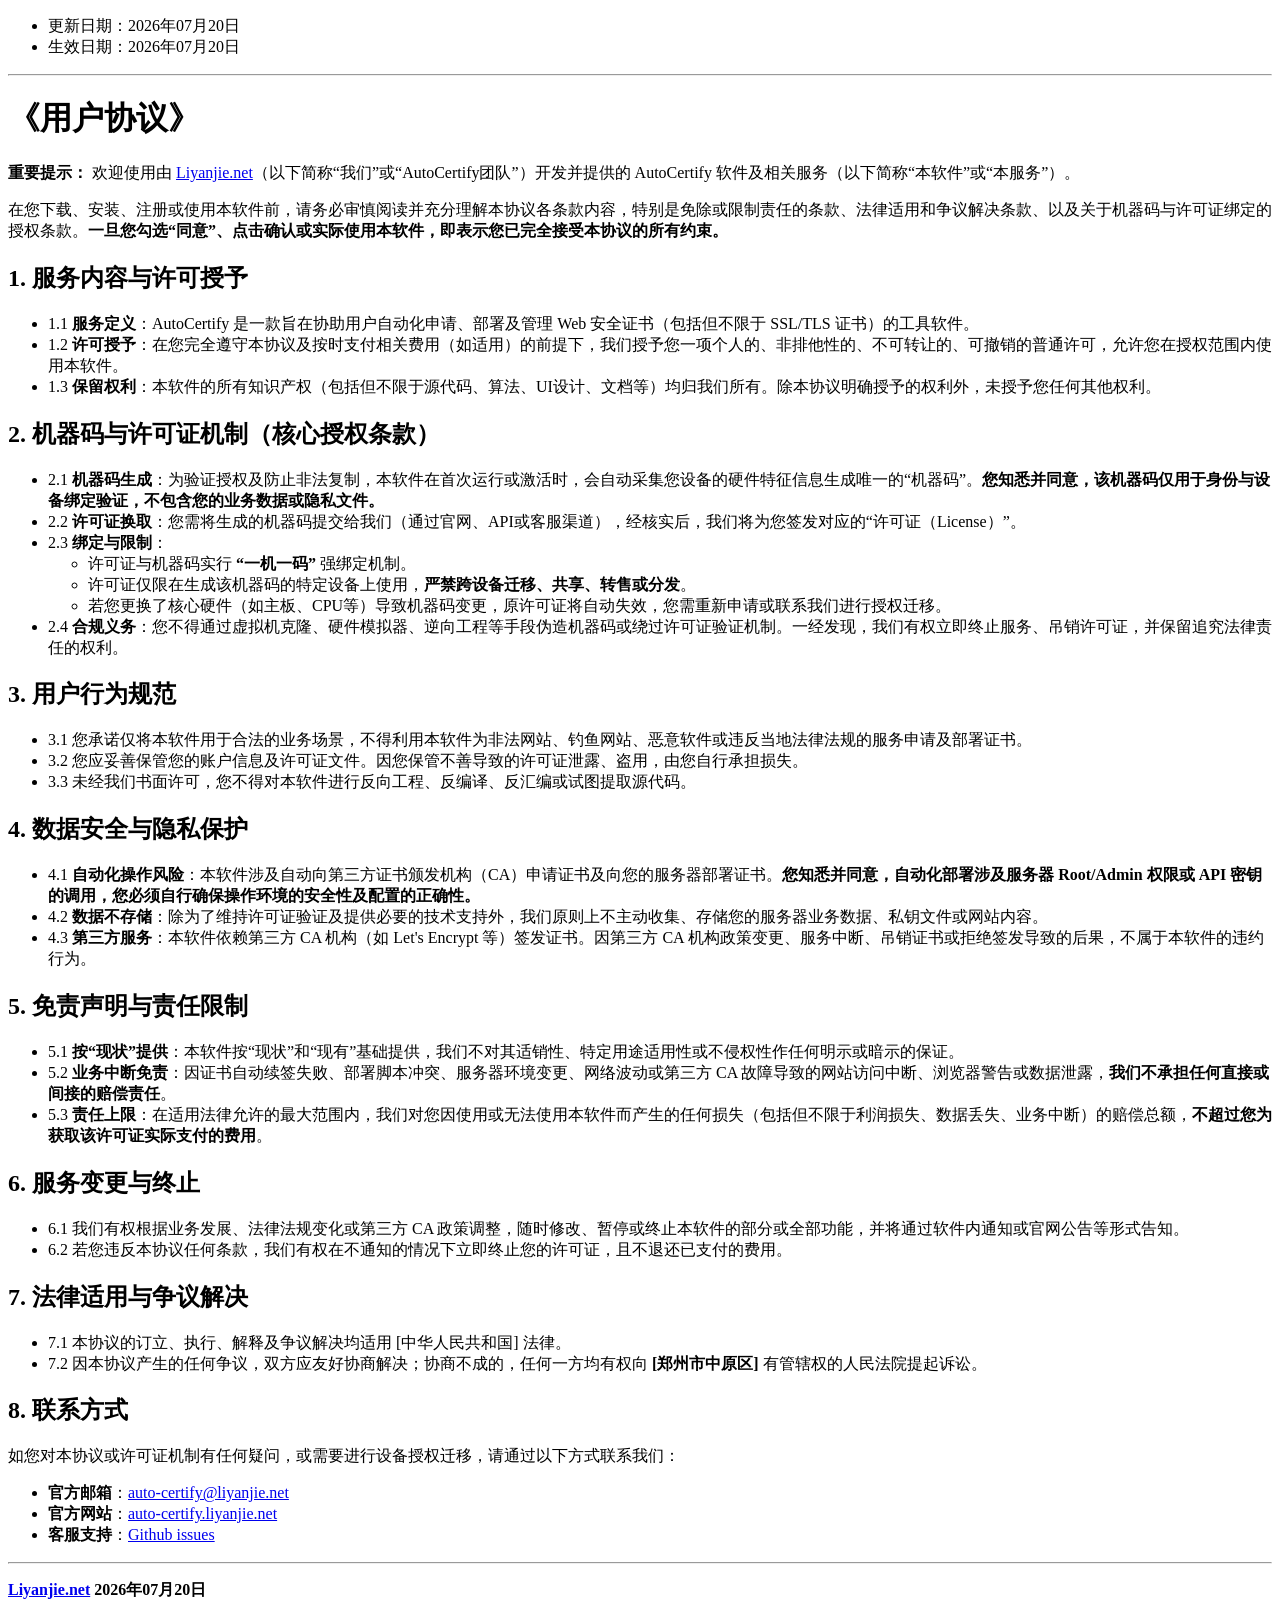
==== user-agreement.html @ 7d3552cc "+" ====
<!DOCTYPE html>
<html lang="zh-cn">
<head>
    <meta charset="UTF-8">
    <meta name="viewport" content="width=device-width, initial-scale=1.0">
    <title>用户协议 - AutoCertify丨自动化证书申请与部署</title>
</head>
<body>
    <ul>
        <li>更新日期：2026年07月20日</li>
        <li>生效日期：2026年07月20日</li>
    </ul>
    <hr>
    <h1 id="section">《用户协议》</h1>
    <p>
        <strong>重要提示：</strong> 欢迎使用由
        <a href="https://liyanjie.net" title="Liyanjie.net">Liyanjie.net</a>（以下简称“我们”或“AutoCertify团队”）开发并提供的 AutoCertify 软件及相关服务（以下简称“本软件”或“本服务”）。
    </p>
    <p>在您下载、安装、注册或使用本软件前，请务必审慎阅读并充分理解本协议各条款内容，特别是免除或限制责任的条款、法律适用和争议解决条款、以及关于机器码与许可证绑定的授权条款。<strong>一旦您勾选“同意”、点击确认或实际使用本软件，即表示您已完全接受本协议的所有约束。</strong>
    </p>
    <h2 id="section-1">1. 服务内容与许可授予</h2>
    <ul>
        <li>1.1
            <strong>服务定义</strong>：AutoCertify 是一款旨在协助用户自动化申请、部署及管理 Web 安全证书（包括但不限于 SSL/TLS 证书）的工具软件。
        </li>
        <li>1.2
            <strong>许可授予</strong>：在您完全遵守本协议及按时支付相关费用（如适用）的前提下，我们授予您一项个人的、非排他性的、不可转让的、可撤销的普通许可，允许您在授权范围内使用本软件。
        </li>
        <li>1.3
            <strong>保留权利</strong>：本软件的所有知识产权（包括但不限于源代码、算法、UI设计、文档等）均归我们所有。除本协议明确授予的权利外，未授予您任何其他权利。
        </li>
    </ul>
    <h2 id="section-2">2. 机器码与许可证机制（核心授权条款）</h2>
    <ul>
        <li>2.1
            <strong>机器码生成</strong>：为验证授权及防止非法复制，本软件在首次运行或激活时，会自动采集您设备的硬件特征信息生成唯一的“机器码”。<strong>您知悉并同意，该机器码仅用于身份与设备绑定验证，不包含您的业务数据或隐私文件。</strong>
        </li>
        <li>2.2
            <strong>许可证换取</strong>：您需将生成的机器码提交给我们（通过官网、API或客服渠道），经核实后，我们将为您签发对应的“许可证（License）”。
        </li>
        <li>2.3
            <strong>绑定与限制</strong>：
            <ul>
                <li>许可证与机器码实行
                    <strong>“一机一码”</strong> 强绑定机制。
                </li>
                <li>许可证仅限在生成该机器码的特定设备上使用，<strong>严禁跨设备迁移、共享、转售或分发</strong>。
                </li>
                <li>若您更换了核心硬件（如主板、CPU等）导致机器码变更，原许可证将自动失效，您需重新申请或联系我们进行授权迁移。</li>
            </ul>
        </li>
        <li>2.4
            <strong>合规义务</strong>：您不得通过虚拟机克隆、硬件模拟器、逆向工程等手段伪造机器码或绕过许可证验证机制。一经发现，我们有权立即终止服务、吊销许可证，并保留追究法律责任的权利。
        </li>
    </ul>
    <h2 id="section-3">3. 用户行为规范</h2>
    <ul>
        <li>3.1 您承诺仅将本软件用于合法的业务场景，不得利用本软件为非法网站、钓鱼网站、恶意软件或违反当地法律法规的服务申请及部署证书。</li>
        <li>3.2 您应妥善保管您的账户信息及许可证文件。因您保管不善导致的许可证泄露、盗用，由您自行承担损失。</li>
        <li>3.3 未经我们书面许可，您不得对本软件进行反向工程、反编译、反汇编或试图提取源代码。</li>
    </ul>
    <h2 id="section-4">4. 数据安全与隐私保护</h2>
    <ul>
        <li>4.1
            <strong>自动化操作风险</strong>：本软件涉及自动向第三方证书颁发机构（CA）申请证书及向您的服务器部署证书。<strong>您知悉并同意，自动化部署涉及服务器 Root/Admin 权限或 API 密钥的调用，您必须自行确保操作环境的安全性及配置的正确性。</strong>
        </li>
        <li>4.2
            <strong>数据不存储</strong>：除为了维持许可证验证及提供必要的技术支持外，我们原则上不主动收集、存储您的服务器业务数据、私钥文件或网站内容。
        </li>
        <li>4.3
            <strong>第三方服务</strong>：本软件依赖第三方 CA 机构（如 Let's Encrypt 等）签发证书。因第三方 CA 机构政策变更、服务中断、吊销证书或拒绝签发导致的后果，不属于本软件的违约行为。
        </li>
    </ul>
    <h2 id="section-5">5. 免责声明与责任限制</h2>
    <ul>
        <li>5.1
            <strong>按“现状”提供</strong>：本软件按“现状”和“现有”基础提供，我们不对其适销性、特定用途适用性或不侵权性作任何明示或暗示的保证。
        </li>
        <li>5.2
            <strong>业务中断免责</strong>：因证书自动续签失败、部署脚本冲突、服务器环境变更、网络波动或第三方 CA 故障导致的网站访问中断、浏览器警告或数据泄露，<strong>我们不承担任何直接或间接的赔偿责任</strong>。
        </li>
        <li>5.3
            <strong>责任上限</strong>：在适用法律允许的最大范围内，我们对您因使用或无法使用本软件而产生的任何损失（包括但不限于利润损失、数据丢失、业务中断）的赔偿总额，<strong>不超过您为获取该许可证实际支付的费用</strong>。
        </li>
    </ul>
    <h2 id="section-6">6. 服务变更与终止</h2>
    <ul>
        <li>6.1 我们有权根据业务发展、法律法规变化或第三方 CA 政策调整，随时修改、暂停或终止本软件的部分或全部功能，并将通过软件内通知或官网公告等形式告知。</li>
        <li>6.2 若您违反本协议任何条款，我们有权在不通知的情况下立即终止您的许可证，且不退还已支付的费用。</li>
    </ul>
    <h2 id="section-7">7. 法律适用与争议解决</h2>
    <ul>
        <li>7.1 本协议的订立、执行、解释及争议解决均适用 [中华人民共和国] 法律。</li>
        <li>7.2 因本协议产生的任何争议，双方应友好协商解决；协商不成的，任何一方均有权向
            <strong>[郑州市中原区]</strong> 有管辖权的人民法院提起诉讼。
        </li>
    </ul>
    <h2 id="section-8">8. 联系方式</h2>
    <p>如您对本协议或许可证机制有任何疑问，或需要进行设备授权迁移，请通过以下方式联系我们：</p>
    <ul>
        <li>
            <strong>官方邮箱</strong>：<a href="mailto:auto-certify@liyanjie.net">auto-certify@liyanjie.net</a>
        </li>
        <li>
            <strong>官方网站</strong>：<a href="https://auto-certify.liyanjie.net" title="AutoCertify丨自动化证书申请与部署">auto-certify.liyanjie.net</a>
        </li>
        <li>
            <strong>客服支持</strong>：<a href="https://github.com/liyanjie2048/liyanjie.net.auto-certify/issues">Github issues</a>
        </li>
    </ul>
    <hr>
    <p>
        <strong><a href="https://liyanjie.net" title="Liyanjie.net">Liyanjie.net</a></strong>
        <strong>2026年07月20日</strong>
    </p>
</body>
</html>
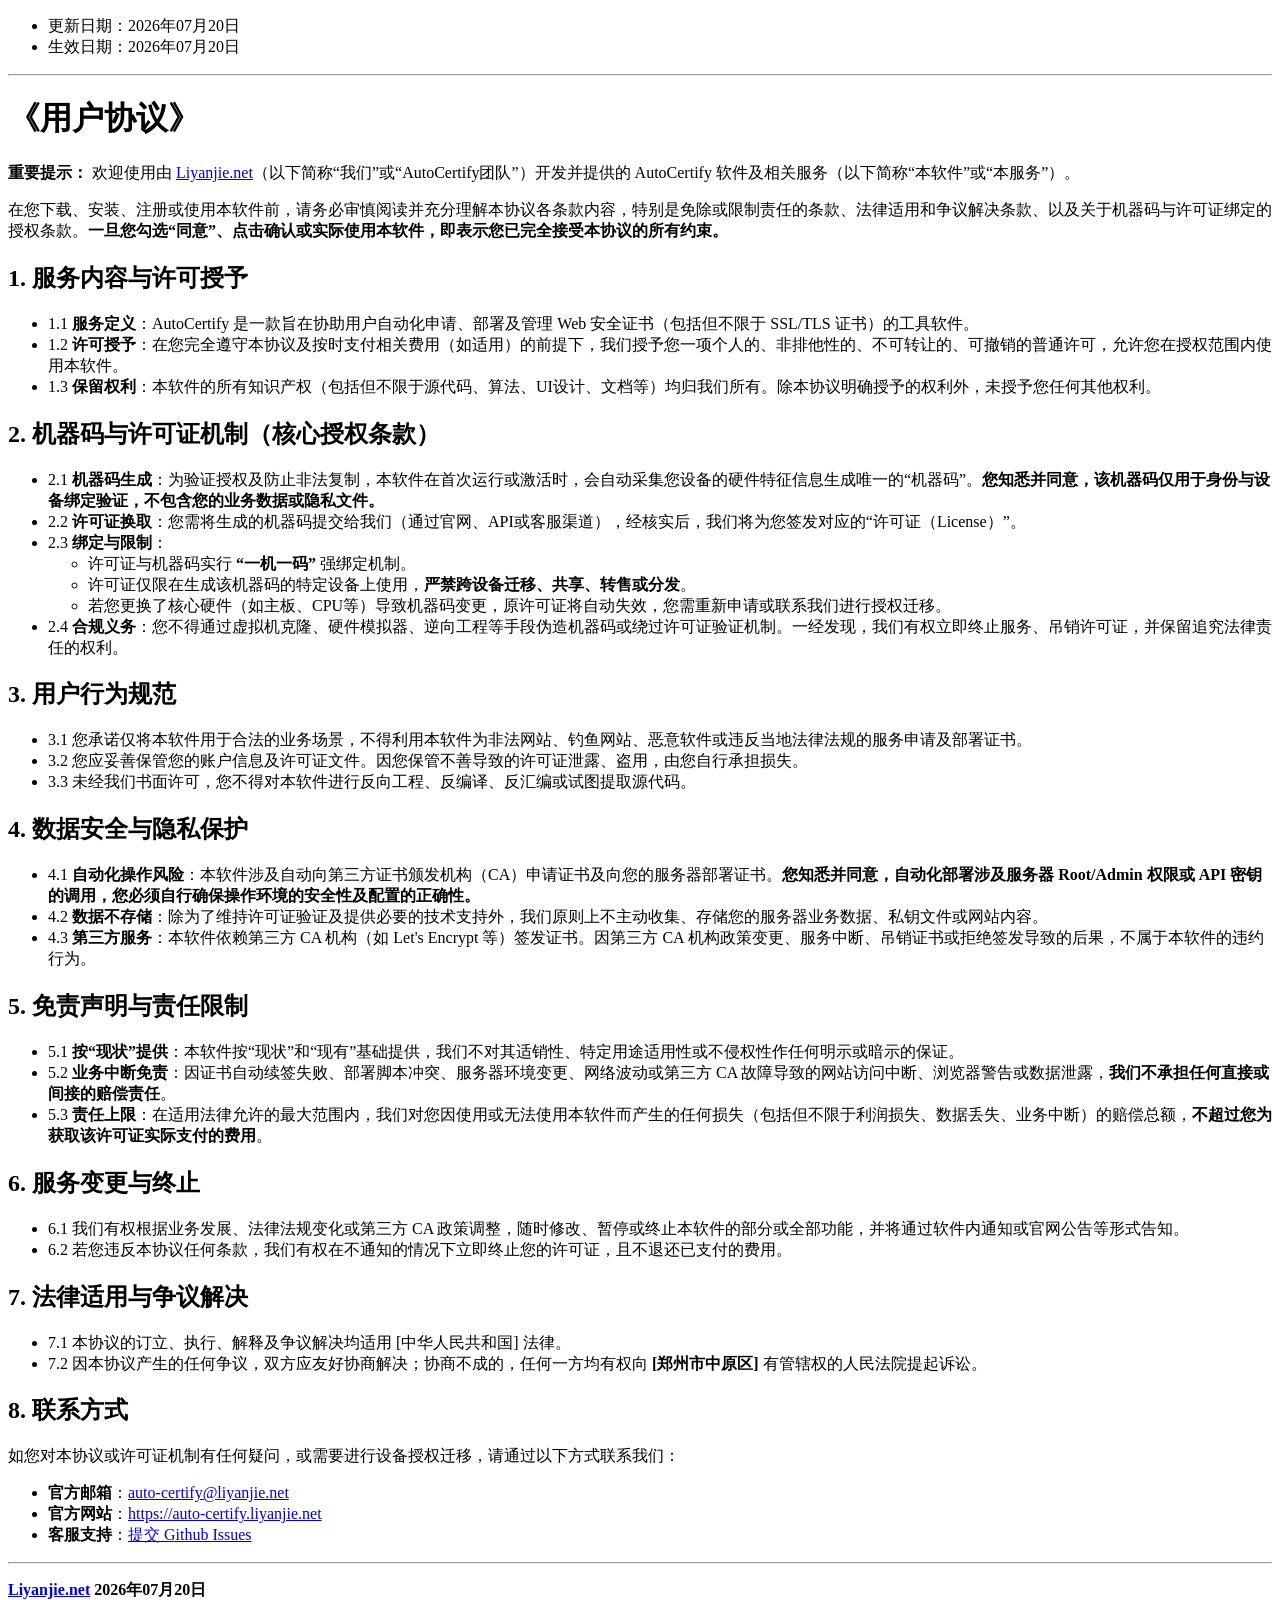
==== commit 25f05e8a: "+" ====
--- a/user-agreement.html
+++ b/user-agreement.html
@@ -102,10 +102,10 @@
             <strong>官方邮箱</strong>：<a href="mailto:auto-certify@liyanjie.net">auto-certify@liyanjie.net</a>
         </li>
         <li>
-            <strong>官方网站</strong>：<a href="https://auto-certify.liyanjie.net" title="AutoCertify丨自动化证书申请与部署">auto-certify.liyanjie.net</a>
+            <strong>官方网站</strong>：<a href="https://auto-certify.liyanjie.net" title="AutoCertify丨自动化证书申请与部署">https://auto-certify.liyanjie.net</a>
         </li>
         <li>
-            <strong>客服支持</strong>：<a href="https://github.com/liyanjie2048/liyanjie.net.auto-certify/issues">Github issues</a>
+            <strong>客服支持</strong>：<a href="https://github.com/liyanjie2048/liyanjie.net.auto-certify/issues">提交 Github Issues</a>
         </li>
     </ul>
     <hr>
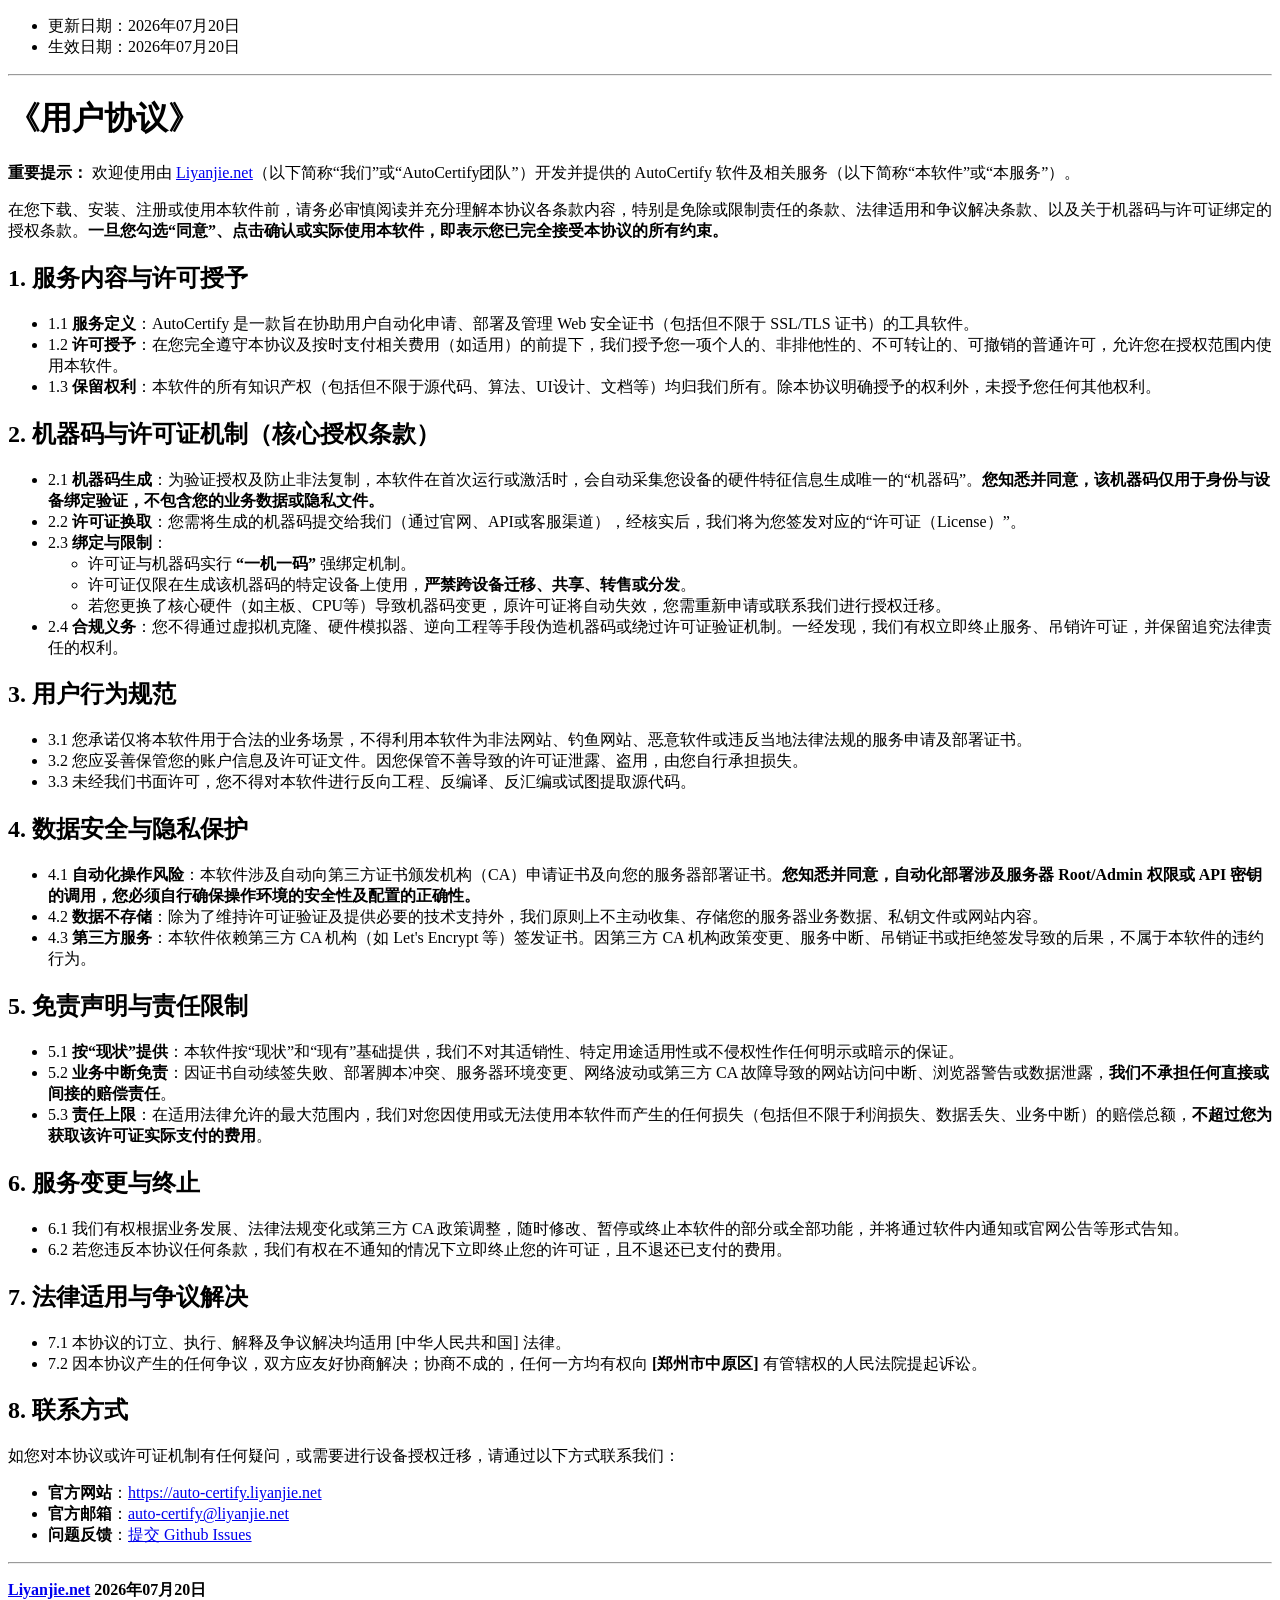
==== commit 0d829cff: "+" ====
--- a/user-agreement.html
+++ b/user-agreement.html
@@ -99,13 +99,13 @@
     <p>如您对本协议或许可证机制有任何疑问，或需要进行设备授权迁移，请通过以下方式联系我们：</p>
     <ul>
         <li>
+            <strong>官方网站</strong>：<a href="https://auto-certify.liyanjie.net" title="AutoCertify丨自动化证书申请与部署">https://auto-certify.liyanjie.net</a>
+        </li>
+        <li>
             <strong>官方邮箱</strong>：<a href="mailto:auto-certify@liyanjie.net">auto-certify@liyanjie.net</a>
         </li>
         <li>
-            <strong>官方网站</strong>：<a href="https://auto-certify.liyanjie.net" title="AutoCertify丨自动化证书申请与部署">https://auto-certify.liyanjie.net</a>
-        </li>
-        <li>
-            <strong>客服支持</strong>：<a href="https://github.com/liyanjie2048/liyanjie.net.auto-certify/issues">提交 Github Issues</a>
+            <strong>问题反馈</strong>：<a href="https://github.com/liyanjie2048/liyanjie.net.auto-certify/issues">提交 Github Issues</a>
         </li>
     </ul>
     <hr>
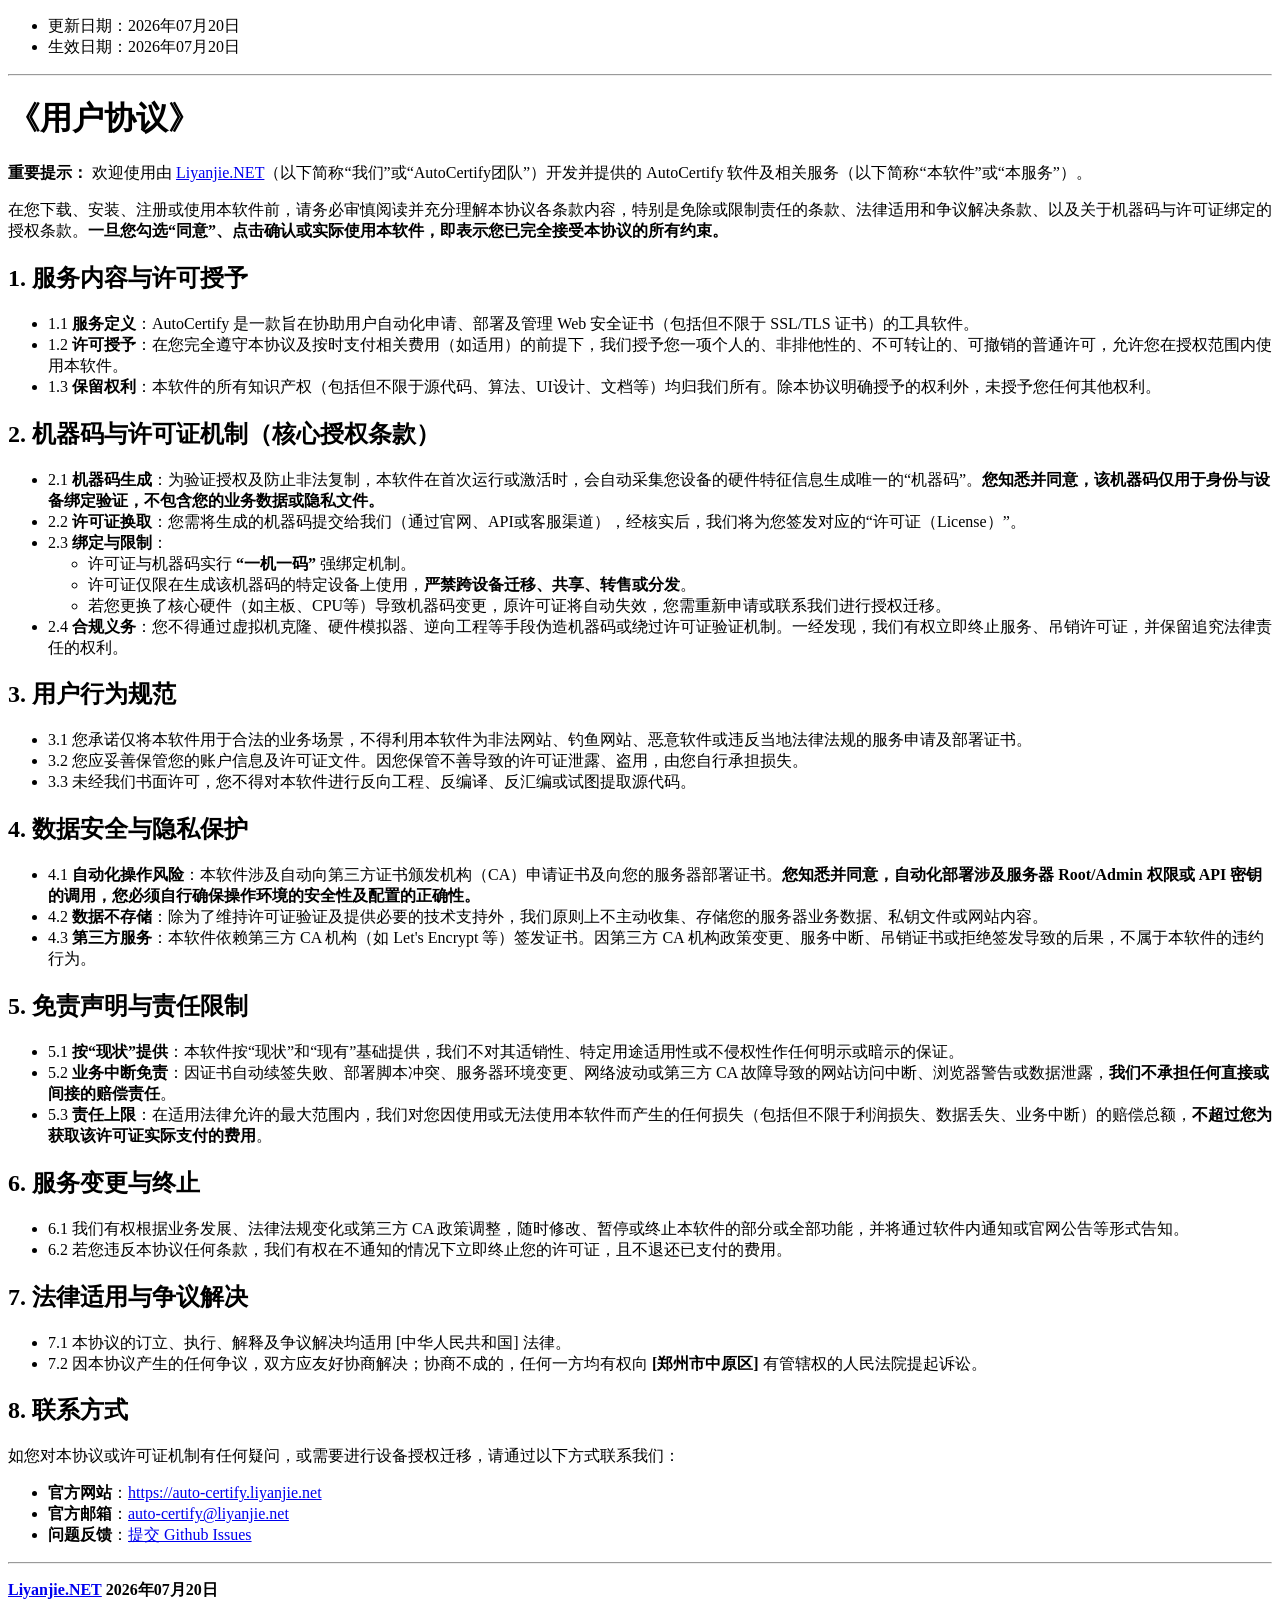
==== commit 31011e67: "+" ====
--- a/user-agreement.html
+++ b/user-agreement.html
@@ -14,7 +14,7 @@
     <h1 id="section">《用户协议》</h1>
     <p>
         <strong>重要提示：</strong> 欢迎使用由
-        <a href="https://liyanjie.net" title="Liyanjie.net">Liyanjie.net</a>（以下简称“我们”或“AutoCertify团队”）开发并提供的 AutoCertify 软件及相关服务（以下简称“本软件”或“本服务”）。
+        <a href="https://liyanjie.net" title="Liyanjie.NET">Liyanjie.NET</a>（以下简称“我们”或“AutoCertify团队”）开发并提供的 AutoCertify 软件及相关服务（以下简称“本软件”或“本服务”）。
     </p>
     <p>在您下载、安装、注册或使用本软件前，请务必审慎阅读并充分理解本协议各条款内容，特别是免除或限制责任的条款、法律适用和争议解决条款、以及关于机器码与许可证绑定的授权条款。<strong>一旦您勾选“同意”、点击确认或实际使用本软件，即表示您已完全接受本协议的所有约束。</strong>
     </p>
@@ -110,7 +110,7 @@
     </ul>
     <hr>
     <p>
-        <strong><a href="https://liyanjie.net" title="Liyanjie.net">Liyanjie.net</a></strong>
+        <strong><a href="https://liyanjie.net" title="Liyanjie.NET">Liyanjie.NET</a></strong>
         <strong>2026年07月20日</strong>
     </p>
 </body>
